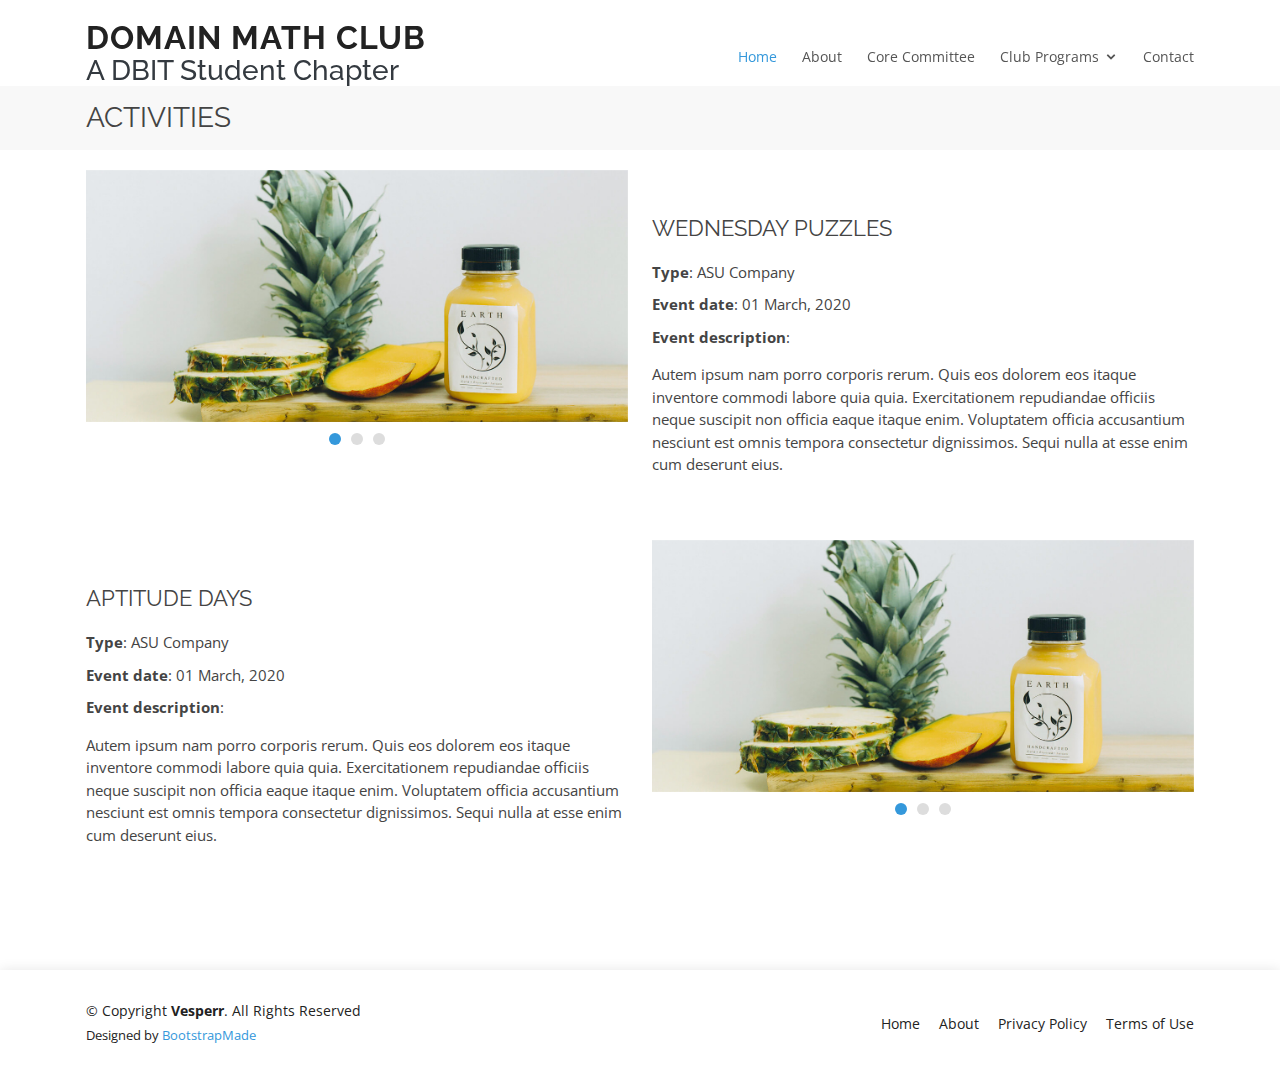
==== activities.html @ 2309be3c "updated reference to another page section(About Section)" ====
<!DOCTYPE html>
<html lang="en">

<head>
  <meta charset="utf-8">
  <meta content="width=device-width, initial-scale=1.0" name="viewport">

  <title>Event Details</title>
  <meta content="" name="description">
  <meta content="" name="keywords">

  <!-- Favicons -->
  <link href="assets/img/domain_logo.jfif" rel="icon">
  <link href="assets/img/apple-touch-icon.png" rel="apple-touch-icon">

  <!-- Google Fonts -->
  <link href="https://fonts.googleapis.com/css?family=Open+Sans:300,300i,400,400i,600,600i,700,700i|Raleway:300,300i,400,400i,500,500i,600,600i,700,700i|Poppins:300,300i,400,400i,500,500i,600,600i,700,700i" rel="stylesheet">

  <!-- Vendor CSS Files -->
  <link href="assets/vendor/bootstrap/css/bootstrap.min.css" rel="stylesheet">
  <link href="assets/vendor/icofont/icofont.min.css" rel="stylesheet">
  <link href="assets/vendor/remixicon/remixicon.css" rel="stylesheet">
  <link href="assets/vendor/boxicons/css/boxicons.min.css" rel="stylesheet">
  <link href="assets/vendor/owl.carousel/assets/owl.carousel.min.css" rel="stylesheet">
  <link href="assets/vendor/venobox/venobox.css" rel="stylesheet">
  <link href="assets/vendor/aos/aos.css" rel="stylesheet">

  <!-- Template Main CSS File -->
  <link href="assets/css/style.css" rel="stylesheet">

  <!-- =======================================================
  * Template Name: Vesperr - v3.0.0
  * Template URL: https://bootstrapmade.com/vesperr-free-bootstrap-template/
  * Author: BootstrapMade.com
  * License: https://bootstrapmade.com/license/
  ======================================================== -->
</head>

<body>

  <!-- ======= Header ======= -->
  <header id="header" class="fixed-top d-flex align-items-center">
    <div class="container d-flex align-items-center">

      <div class="logo mr-auto">
        <h1 class="text-light"><a href="index.html"><span>DOMAIN MATH CLUB</span></a></h1>
        <h3 class="text-dark"><span>A DBIT Student Chapter</span></h3>
        <!-- Uncomment below if you prefer to use an image logo -->
        <!-- <a href="index.html"><img src="assets/img/logo.png" alt="" class="img-fluid"></a>-->
      </div>

      <nav class="nav-menu d-none d-lg-block">
        <ul>
          <li class="active"><a href="index.html">Home</a></li>
          <li><a href="index.html#about">About</a></li>
          <li><a href="coreteam.html">Core Committee</a></li>
          <li class="drop-down"><a href="#">Club Programs</a>
            <ul>
              <li><a href="events.html">Events</a></li>
              <li class="active"><a href="#">Activities</a>
              </li>
              <li><a href="#">Workshops</a></li>
            </ul>
          </li>
          <li><a href="index.html#contact">Contact</a></li>
        </ul>
      </nav><!-- .nav-menu -->

    </div>
  </header><!-- End Header -->

  <main id="main">

    <!-- ======= Breadcrumbs ======= -->
    <section id="breadcrumbs" class="breadcrumbs">
      <div class="container">

        <div class="d-flex justify-content-between align-items-center">
          <h2>ACTIVITIES</h2>
        </div>

      </div>
    </section><!-- End Breadcrumbs -->

    <!-- ======= Portfolio Details Section ======= -->
    <section id="portfolio-details" class="portfolio-details">
      <div class="container">

        <div class="row">
          <div class="col-lg-6">
            <div class="owl-carousel portfolio-details-carousel">
              <img src="assets/img/portfolio/portfolio-details-1.jpg" class="img-fluid" alt="">
              <img src="assets/img/portfolio/portfolio-details-2.jpg" class="img-fluid" alt="">
              <img src="assets/img/portfolio/portfolio-details-3.jpg" class="img-fluid" alt="">
            </div>
          </div>

          <div class="col-lg-6 portfolio-info">
            <h3>WEDNESDAY PUZZLES</h3>
            <ul>
              <!--<li><strong>Category</strong>: Web design</li>-->
              <li><strong>Type</strong>: ASU Company</li>
              <li><strong>Event date</strong>: 01 March, 2020</li>
              <li><strong>Event description</strong>:<p>
                Autem ipsum nam porro corporis rerum. Quis eos dolorem eos itaque inventore commodi labore quia quia. Exercitationem repudiandae officiis neque suscipit non officia eaque itaque enim. Voluptatem officia accusantium nesciunt est omnis tempora consectetur dignissimos. Sequi nulla at esse enim cum deserunt eius.
              </p></li>
            </ul>
          </div>

        </div>
        <br><br>

        <div class="row">

          <div class="col-lg-6 portfolio-info">
            <h3>APTITUDE DAYS</h3>
            <ul>
              <!--<li><strong>Category</strong>: Web design</li>-->
              <li><strong>Type</strong>: ASU Company</li>
              <li><strong>Event date</strong>: 01 March, 2020</li>
              <li><strong>Event description</strong>:<p>
                Autem ipsum nam porro corporis rerum. Quis eos dolorem eos itaque inventore commodi labore quia quia. Exercitationem repudiandae officiis neque suscipit non officia eaque itaque enim. Voluptatem officia accusantium nesciunt est omnis tempora consectetur dignissimos. Sequi nulla at esse enim cum deserunt eius.
              </p></li>
            </ul>
          </div>

          <div class="col-lg-6">
            <div class="owl-carousel portfolio-details-carousel">
              <img src="assets/img/portfolio/portfolio-details-1.jpg" class="img-fluid" alt="">
              <img src="assets/img/portfolio/portfolio-details-2.jpg" class="img-fluid" alt="">
              <img src="assets/img/portfolio/portfolio-details-3.jpg" class="img-fluid" alt="">
            </div>
          </div>

        </div>
        <br><br>

      </div>
    </section><!-- End Portfolio Details Section -->

  </main><!-- End #main -->

  <!-- ======= Footer ======= -->
  <footer id="footer">
    <div class="container">
      <div class="row d-flex align-items-center">
        <div class="col-lg-6 text-lg-left text-center">
          <div class="copyright">
            &copy; Copyright <strong>Vesperr</strong>. All Rights Reserved
          </div>
          <div class="credits">
            <!-- All the links in the footer should remain intact. -->
            <!-- You can delete the links only if you purchased the pro version. -->
            <!-- Licensing information: https://bootstrapmade.com/license/ -->
            <!-- Purchase the pro version with working PHP/AJAX contact form: https://bootstrapmade.com/vesperr-free-bootstrap-template/ -->
            Designed by <a href="https://bootstrapmade.com/">BootstrapMade</a>
          </div>
        </div>
        <div class="col-lg-6">
          <nav class="footer-links text-lg-right text-center pt-2 pt-lg-0">
            <a href="#intro" class="scrollto">Home</a>
            <a href="#about" class="scrollto">About</a>
            <a href="#">Privacy Policy</a>
            <a href="#">Terms of Use</a>
          </nav>
        </div>
      </div>
    </div>
  </footer><!-- End Footer -->

  <a href="#" class="back-to-top"><i class="icofont-simple-up"></i></a>

  <!-- Vendor JS Files -->
  <script src="assets/vendor/jquery/jquery.min.js"></script>
  <script src="assets/vendor/bootstrap/js/bootstrap.bundle.min.js"></script>
  <script src="assets/vendor/jquery.easing/jquery.easing.min.js"></script>
  <script src="assets/vendor/php-email-form/validate.js"></script>
  <script src="assets/vendor/waypoints/jquery.waypoints.min.js"></script>
  <script src="assets/vendor/counterup/counterup.min.js"></script>
  <script src="assets/vendor/owl.carousel/owl.carousel.min.js"></script>
  <script src="assets/vendor/isotope-layout/isotope.pkgd.min.js"></script>
  <script src="assets/vendor/venobox/venobox.min.js"></script>
  <script src="assets/vendor/aos/aos.js"></script>

  <!-- Template Main JS File -->
  <script src="assets/js/main.js"></script>

</body>

</html>
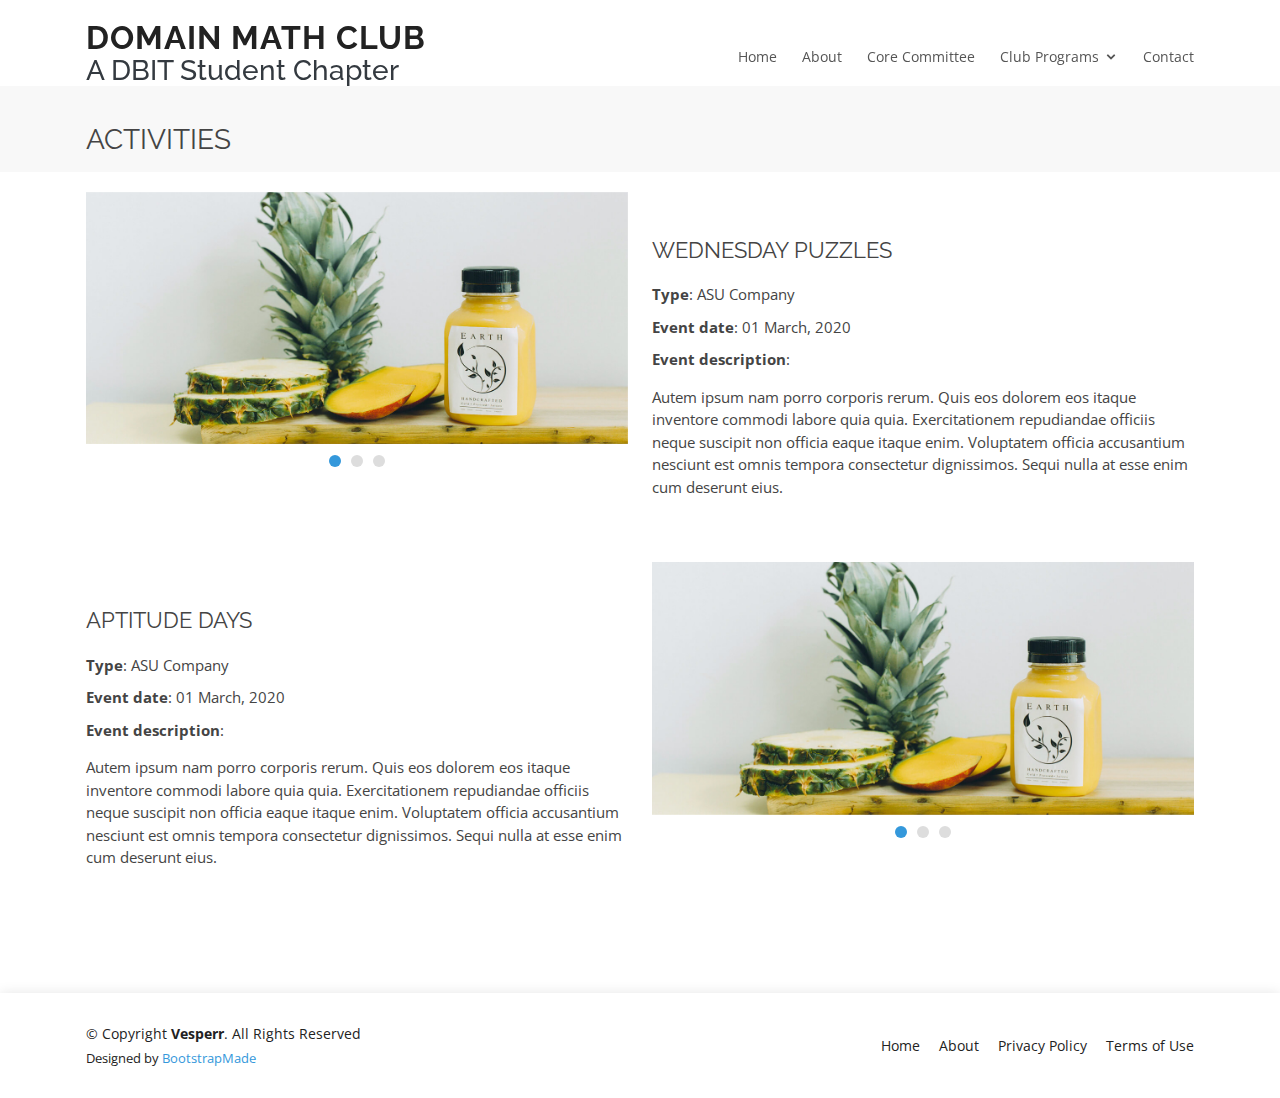
==== commit 93f77f60: "Minor Update" ====
--- a/activities.html
+++ b/activities.html
@@ -51,14 +51,14 @@
 
       <nav class="nav-menu d-none d-lg-block">
         <ul>
-          <li class="active"><a href="index.html">Home</a></li>
+          <li><a href="index.html">Home</a></li>
           <li><a href="index.html#about">About</a></li>
           <li><a href="coreteam.html">Core Committee</a></li>
           <li class="drop-down"><a href="#">Club Programs</a>
             <ul>
               <li><a href="events.html">Events</a></li>
-              <li class="active"><a href="#">Activities</a>
-              </li>
+              <li class="active"><a href="#">Activities</a></li>
+              <li><a href="webinars.html">Webinars</a></li>
               <li><a href="#">Workshops</a></li>
             </ul>
           </li>
@@ -76,7 +76,7 @@
       <div class="container">
 
         <div class="d-flex justify-content-between align-items-center">
-          <h2>ACTIVITIES</h2>
+          <h2 style="margin-top: 2%">ACTIVITIES</h2>
         </div>
 
       </div>
--- a/assets/css/style.css
+++ b/assets/css/style.css
@@ -250,6 +250,12 @@
   color: #222222;
 }
 
+.accordionEx23 {
+  max-width: 500px;
+  margin: 50px auto;
+  box-shadow: 0 0 1px rgba(0,0,0,0.1);
+}
+
 .mobile-nav {
   position: fixed;
   top: 55px;
@@ -531,7 +537,6 @@
   }
 }
 
-
 /*--------------------------------------------------------------
 # Clients
 --------------------------------------------------------------*/
@@ -1191,9 +1196,26 @@
 
 @media only screen and (min-width: 700px) {
   .faculty-co {
-    margin-left: 24%;
-  }
-}
+    margin-left: 25%;
+  }
+}
+
+@media only screen and (min-width: 300px) {
+  .team-responsive {
+    width: 380px;
+    height: 470px;
+    
+  }
+}
+
+@media only screen and (min-width: 800px) {
+  .team-responsive {
+    width: 330px;
+    height: 430px;
+    margin-left: 20%;
+  }
+}
+
 
 /*--------------------------------------------------------------
 # Pricing
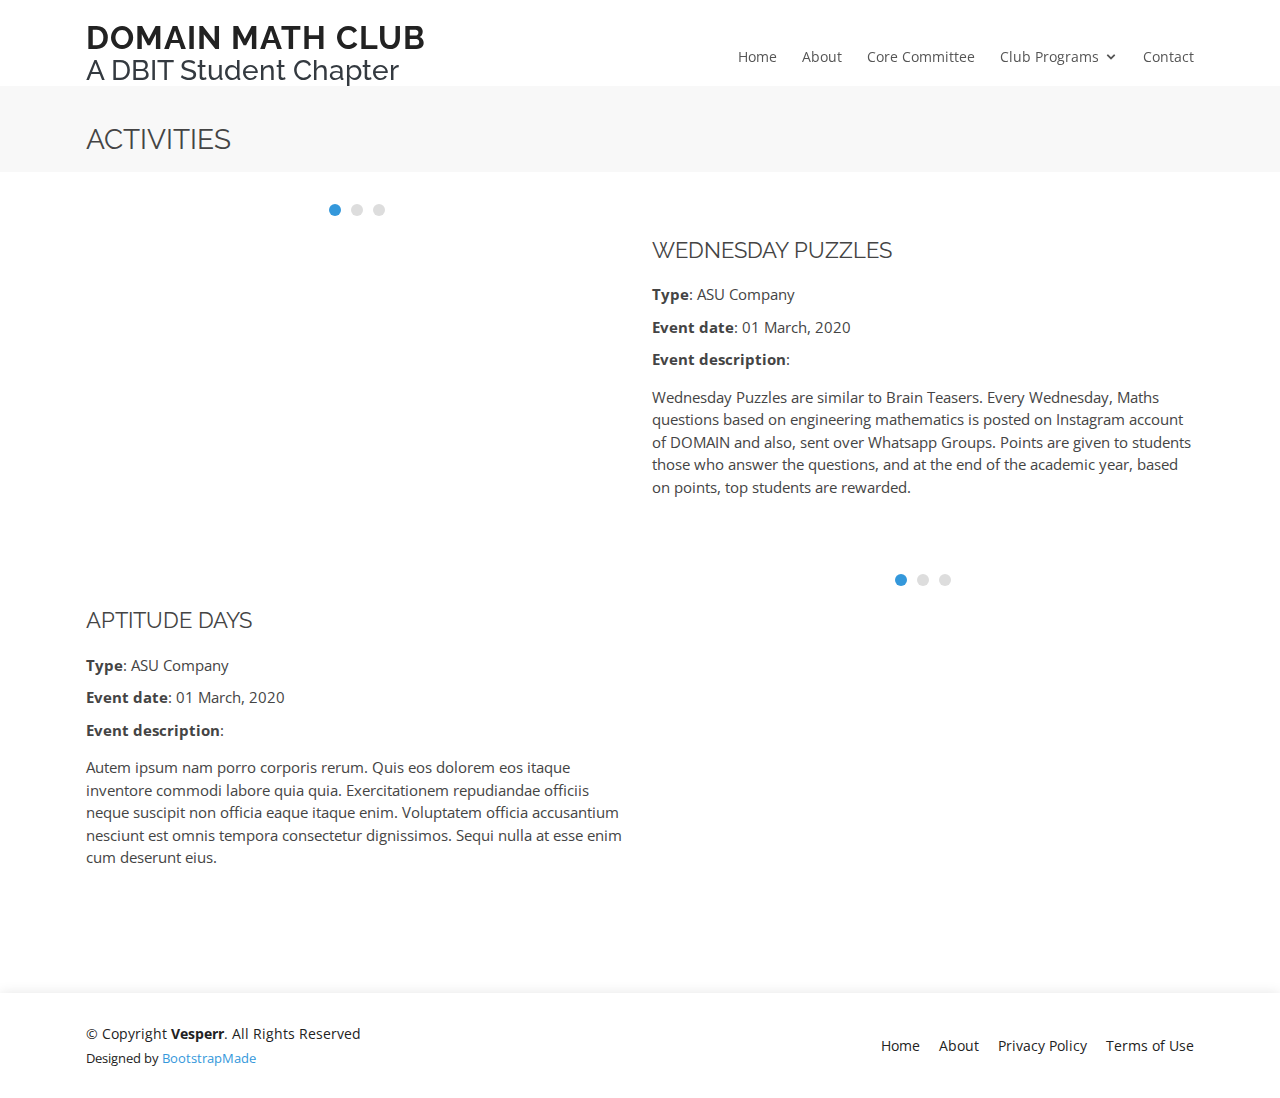
==== commit 094d0490: "Updated Wednesday Puzzles" ====
--- a/activities.html
+++ b/activities.html
@@ -102,7 +102,7 @@
               <li><strong>Type</strong>: ASU Company</li>
               <li><strong>Event date</strong>: 01 March, 2020</li>
               <li><strong>Event description</strong>:<p>
-                Autem ipsum nam porro corporis rerum. Quis eos dolorem eos itaque inventore commodi labore quia quia. Exercitationem repudiandae officiis neque suscipit non officia eaque itaque enim. Voluptatem officia accusantium nesciunt est omnis tempora consectetur dignissimos. Sequi nulla at esse enim cum deserunt eius.
+                Wednesday Puzzles are similar to Brain Teasers. Every Wednesday, Maths questions based on engineering mathematics is posted on Instagram account of DOMAIN and also, sent over Whatsapp Groups. Points are given to students those who answer the questions, and at the end of the academic year, based on points, top students are rewarded.
               </p></li>
             </ul>
           </div>
@@ -187,4 +187,4 @@
 
 </body>
 
-</html>+</html>
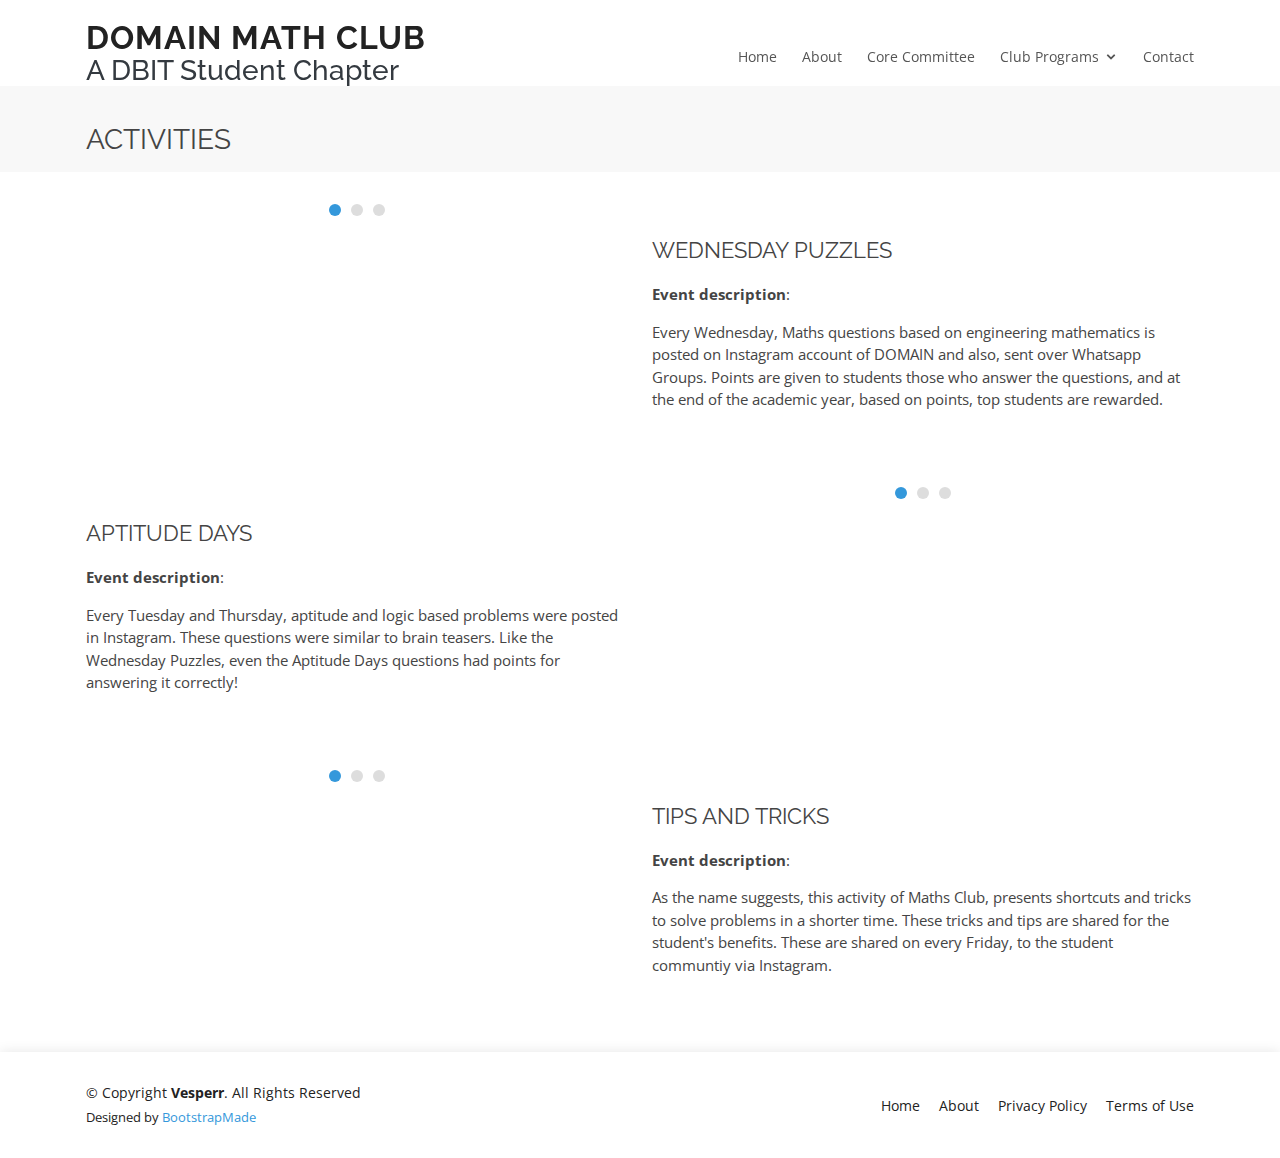
==== commit 05f6b90e: "Updated activities.html" ====
--- a/activities.html
+++ b/activities.html
@@ -98,11 +98,8 @@
           <div class="col-lg-6 portfolio-info">
             <h3>WEDNESDAY PUZZLES</h3>
             <ul>
-              <!--<li><strong>Category</strong>: Web design</li>-->
-              <li><strong>Type</strong>: ASU Company</li>
-              <li><strong>Event date</strong>: 01 March, 2020</li>
               <li><strong>Event description</strong>:<p>
-                Wednesday Puzzles are similar to Brain Teasers. Every Wednesday, Maths questions based on engineering mathematics is posted on Instagram account of DOMAIN and also, sent over Whatsapp Groups. Points are given to students those who answer the questions, and at the end of the academic year, based on points, top students are rewarded.
+                Every Wednesday, Maths questions based on engineering mathematics is posted on Instagram account of DOMAIN and also, sent over Whatsapp Groups. Points are given to students those who answer the questions, and at the end of the academic year, based on points, top students are rewarded.
               </p></li>
             </ul>
           </div>
@@ -115,11 +112,8 @@
           <div class="col-lg-6 portfolio-info">
             <h3>APTITUDE DAYS</h3>
             <ul>
-              <!--<li><strong>Category</strong>: Web design</li>-->
-              <li><strong>Type</strong>: ASU Company</li>
-              <li><strong>Event date</strong>: 01 March, 2020</li>
               <li><strong>Event description</strong>:<p>
-                Autem ipsum nam porro corporis rerum. Quis eos dolorem eos itaque inventore commodi labore quia quia. Exercitationem repudiandae officiis neque suscipit non officia eaque itaque enim. Voluptatem officia accusantium nesciunt est omnis tempora consectetur dignissimos. Sequi nulla at esse enim cum deserunt eius.
+                Every Tuesday and Thursday, aptitude and logic based problems were posted in Instagram. These questions were similar to brain teasers. Like the Wednesday Puzzles, even the Aptitude Days questions had points for answering it correctly!
               </p></li>
             </ul>
           </div>
@@ -134,6 +128,26 @@
 
         </div>
         <br><br>
+
+        <div class="row">
+          <div class="col-lg-6">
+            <div class="owl-carousel portfolio-details-carousel">
+              <img src="assets/img/portfolio/portfolio-details-1.jpg" class="img-fluid" alt="">
+              <img src="assets/img/portfolio/portfolio-details-2.jpg" class="img-fluid" alt="">
+              <img src="assets/img/portfolio/portfolio-details-3.jpg" class="img-fluid" alt="">
+            </div>
+          </div>
+
+          <div class="col-lg-6 portfolio-info">
+            <h3>TIPS AND TRICKS</h3>
+            <ul>
+              <li><strong>Event description</strong>:<p>
+                As the name suggests, this activity of Maths Club, presents shortcuts and tricks to solve problems in a shorter time. These tricks and tips are shared for the student's benefits. These are shared on every Friday, to the student communtiy via Instagram.
+              </p></li>
+            </ul>
+          </div>
+
+        </div>
 
       </div>
     </section><!-- End Portfolio Details Section -->
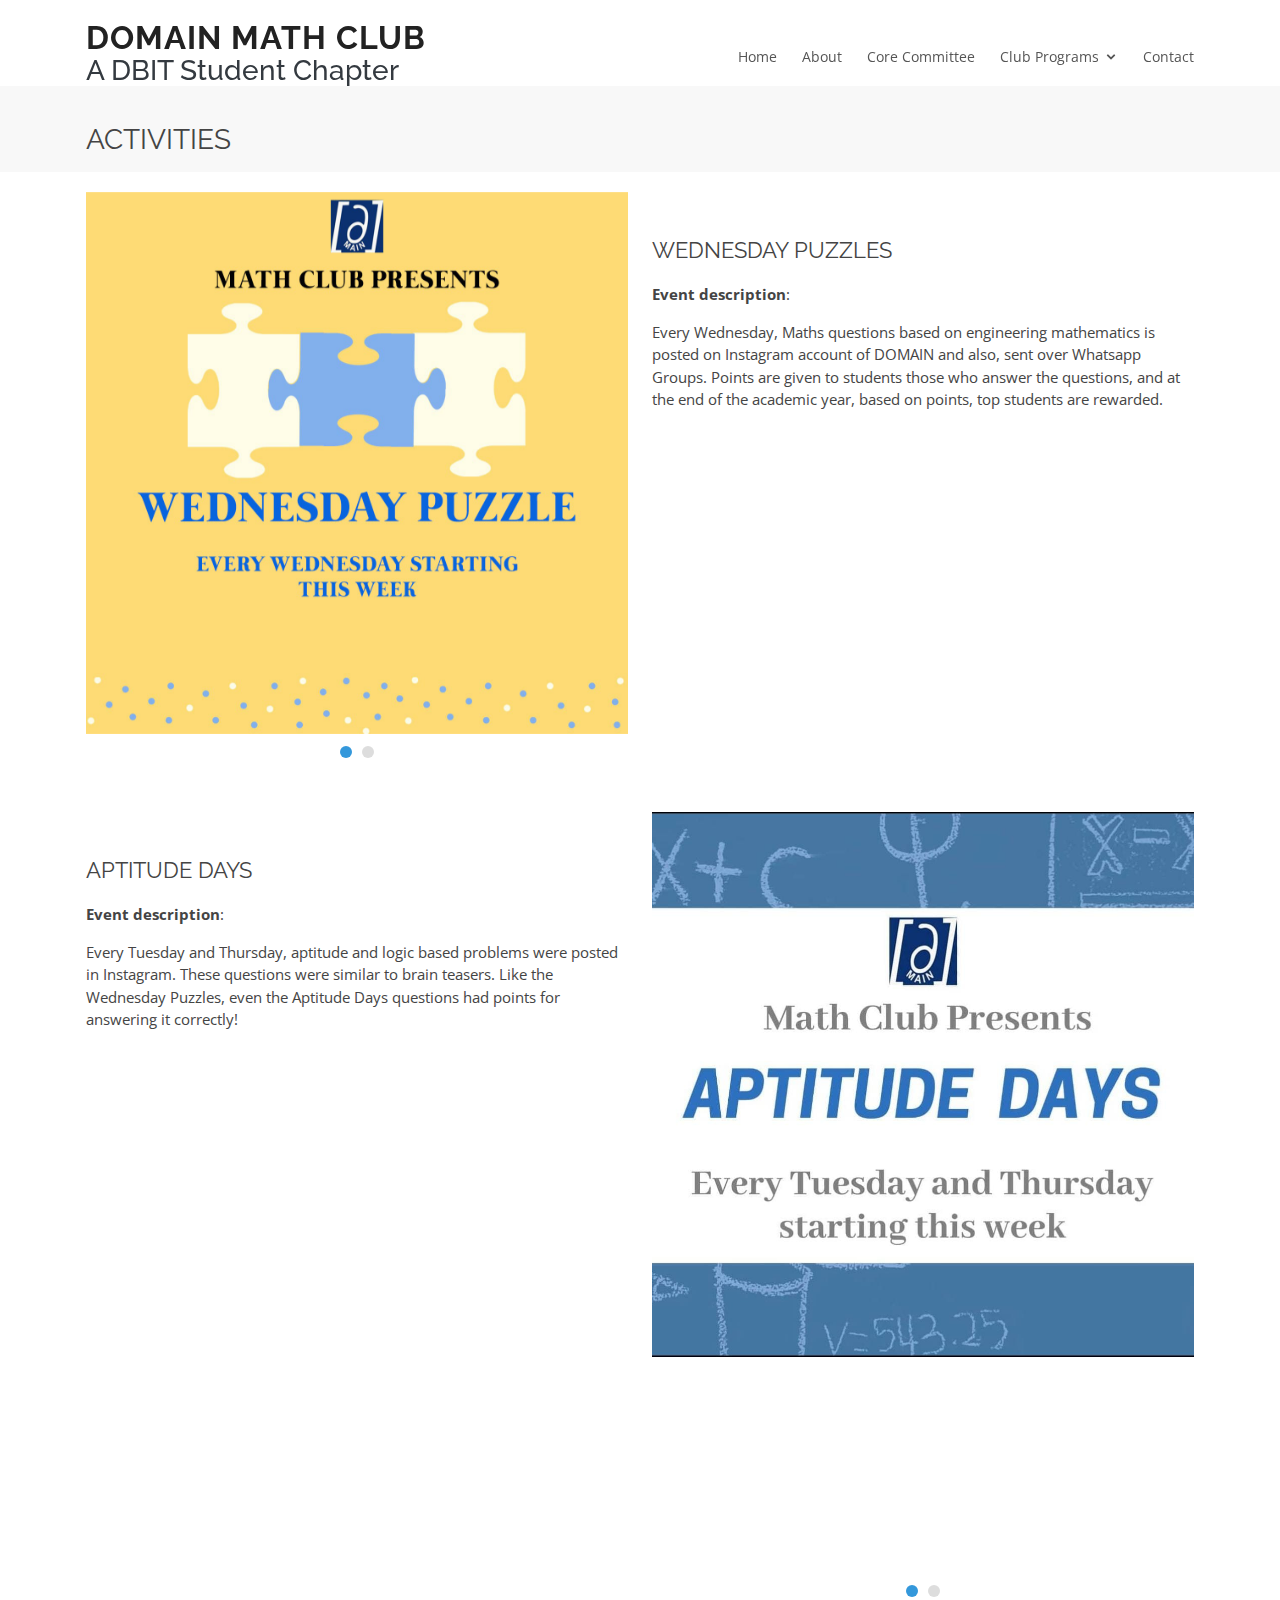
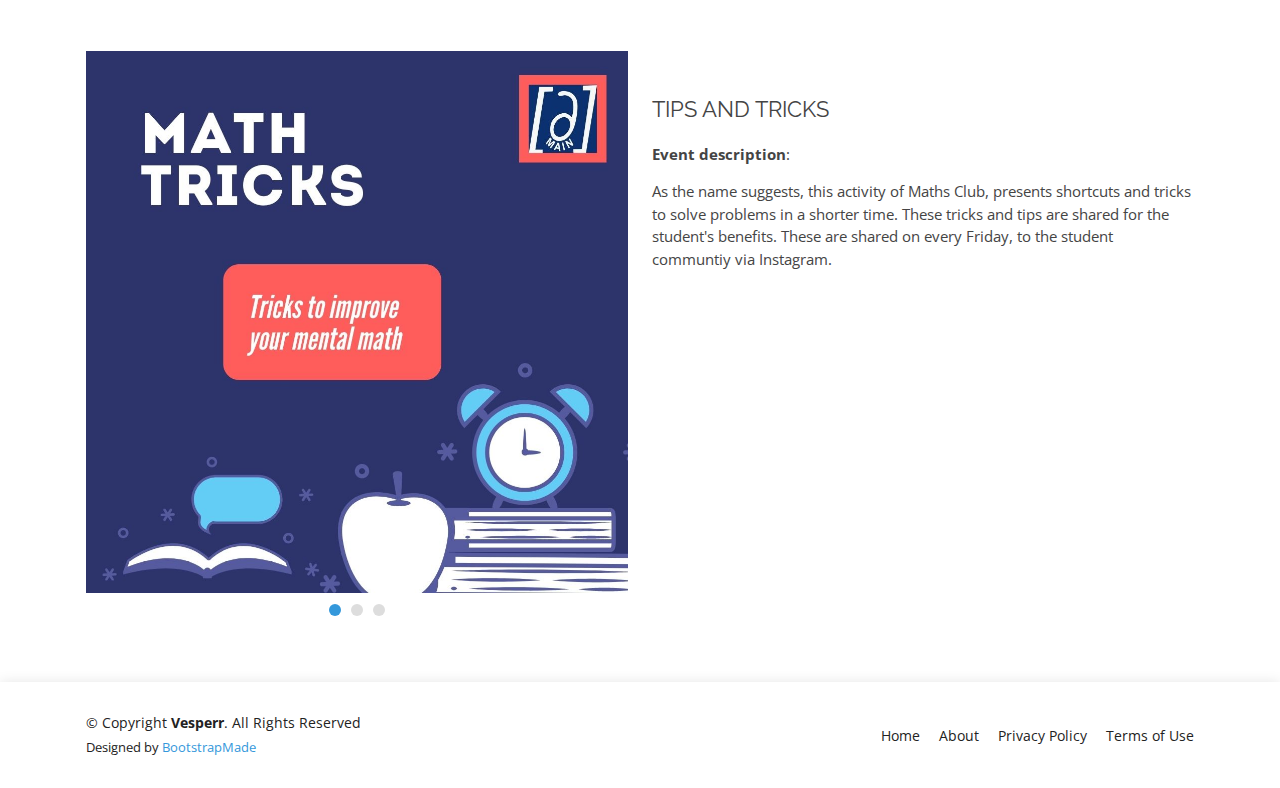
==== commit 73f67c32: "Activities updated" ====
--- a/activities.html
+++ b/activities.html
@@ -59,7 +59,8 @@
               <li><a href="events.html">Events</a></li>
               <li class="active"><a href="#">Activities</a></li>
               <li><a href="webinars.html">Webinars</a></li>
-              <li><a href="#">Workshops</a></li>
+              <li><a href="workshops.html">Workshops</a></li>
+              <li><a href="upcomevents.html">Upcoming Events</a></li>
             </ul>
           </li>
           <li><a href="index.html#contact">Contact</a></li>
@@ -89,9 +90,9 @@
         <div class="row">
           <div class="col-lg-6">
             <div class="owl-carousel portfolio-details-carousel">
-              <img src="assets/img/portfolio/portfolio-details-1.jpg" class="img-fluid" alt="">
-              <img src="assets/img/portfolio/portfolio-details-2.jpg" class="img-fluid" alt="">
-              <img src="assets/img/portfolio/portfolio-details-3.jpg" class="img-fluid" alt="">
+              <img src="assets/img/portfolio/wedpuz1.jpeg" class="img-fluid" alt="">
+              <img src="assets/img/portfolio/wedpuz2.jpeg" class="img-fluid" alt="">
+              
             </div>
           </div>
 
@@ -120,9 +121,8 @@
 
           <div class="col-lg-6">
             <div class="owl-carousel portfolio-details-carousel">
-              <img src="assets/img/portfolio/portfolio-details-1.jpg" class="img-fluid" alt="">
-              <img src="assets/img/portfolio/portfolio-details-2.jpg" class="img-fluid" alt="">
-              <img src="assets/img/portfolio/portfolio-details-3.jpg" class="img-fluid" alt="">
+              <img src="assets/img/portfolio/Aptitude1.jpeg" class="img-fluid" alt="">
+              <img src="assets/img/portfolio/Aptitude2.jpeg" class="img-fluid" alt="">
             </div>
           </div>
 
@@ -132,9 +132,9 @@
         <div class="row">
           <div class="col-lg-6">
             <div class="owl-carousel portfolio-details-carousel">
-              <img src="assets/img/portfolio/portfolio-details-1.jpg" class="img-fluid" alt="">
-              <img src="assets/img/portfolio/portfolio-details-2.jpg" class="img-fluid" alt="">
-              <img src="assets/img/portfolio/portfolio-details-3.jpg" class="img-fluid" alt="">
+              <img src="assets/img/portfolio/mattrick1.jpeg" class="img-fluid" alt="">
+              <img src="assets/img/portfolio/mattrick2.jpeg" class="img-fluid" alt="">
+              <img src="assets/img/portfolio/mattrick3.jpeg" class="img-fluid" alt="">
             </div>
           </div>
 
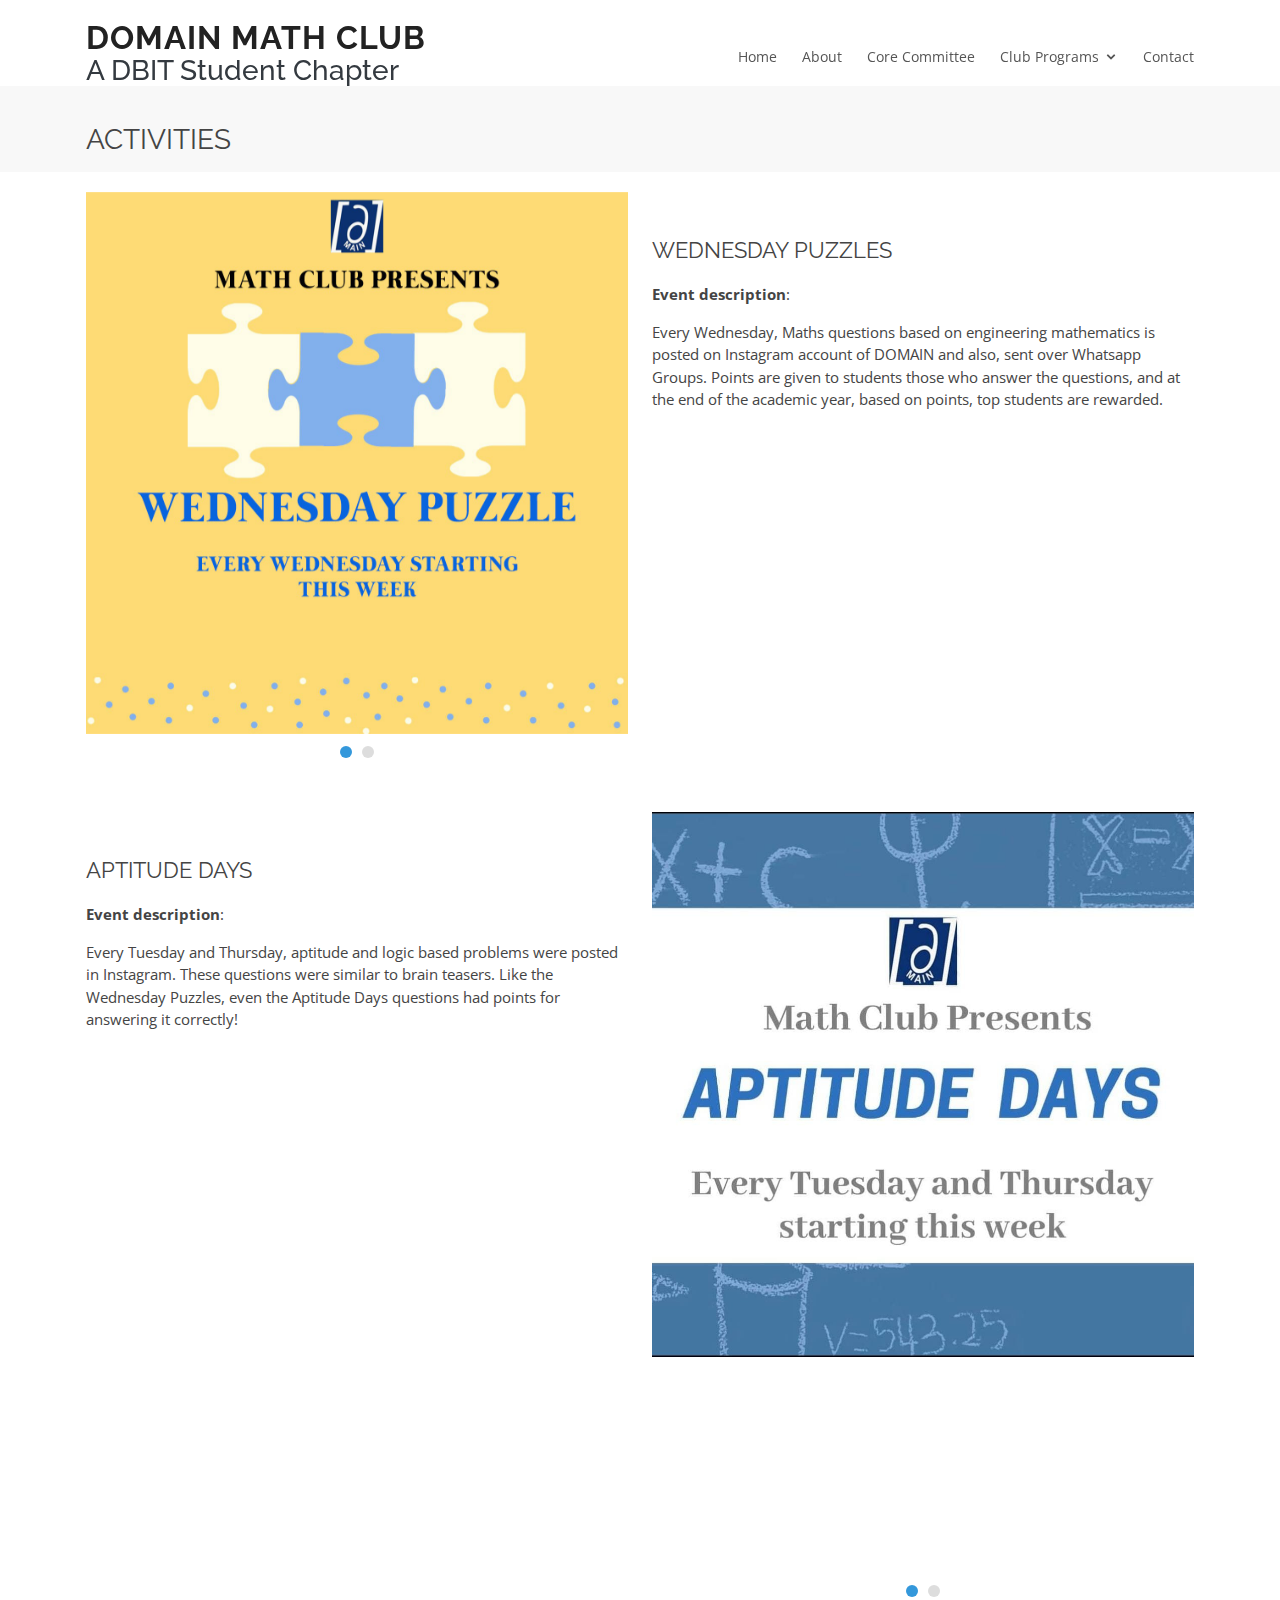
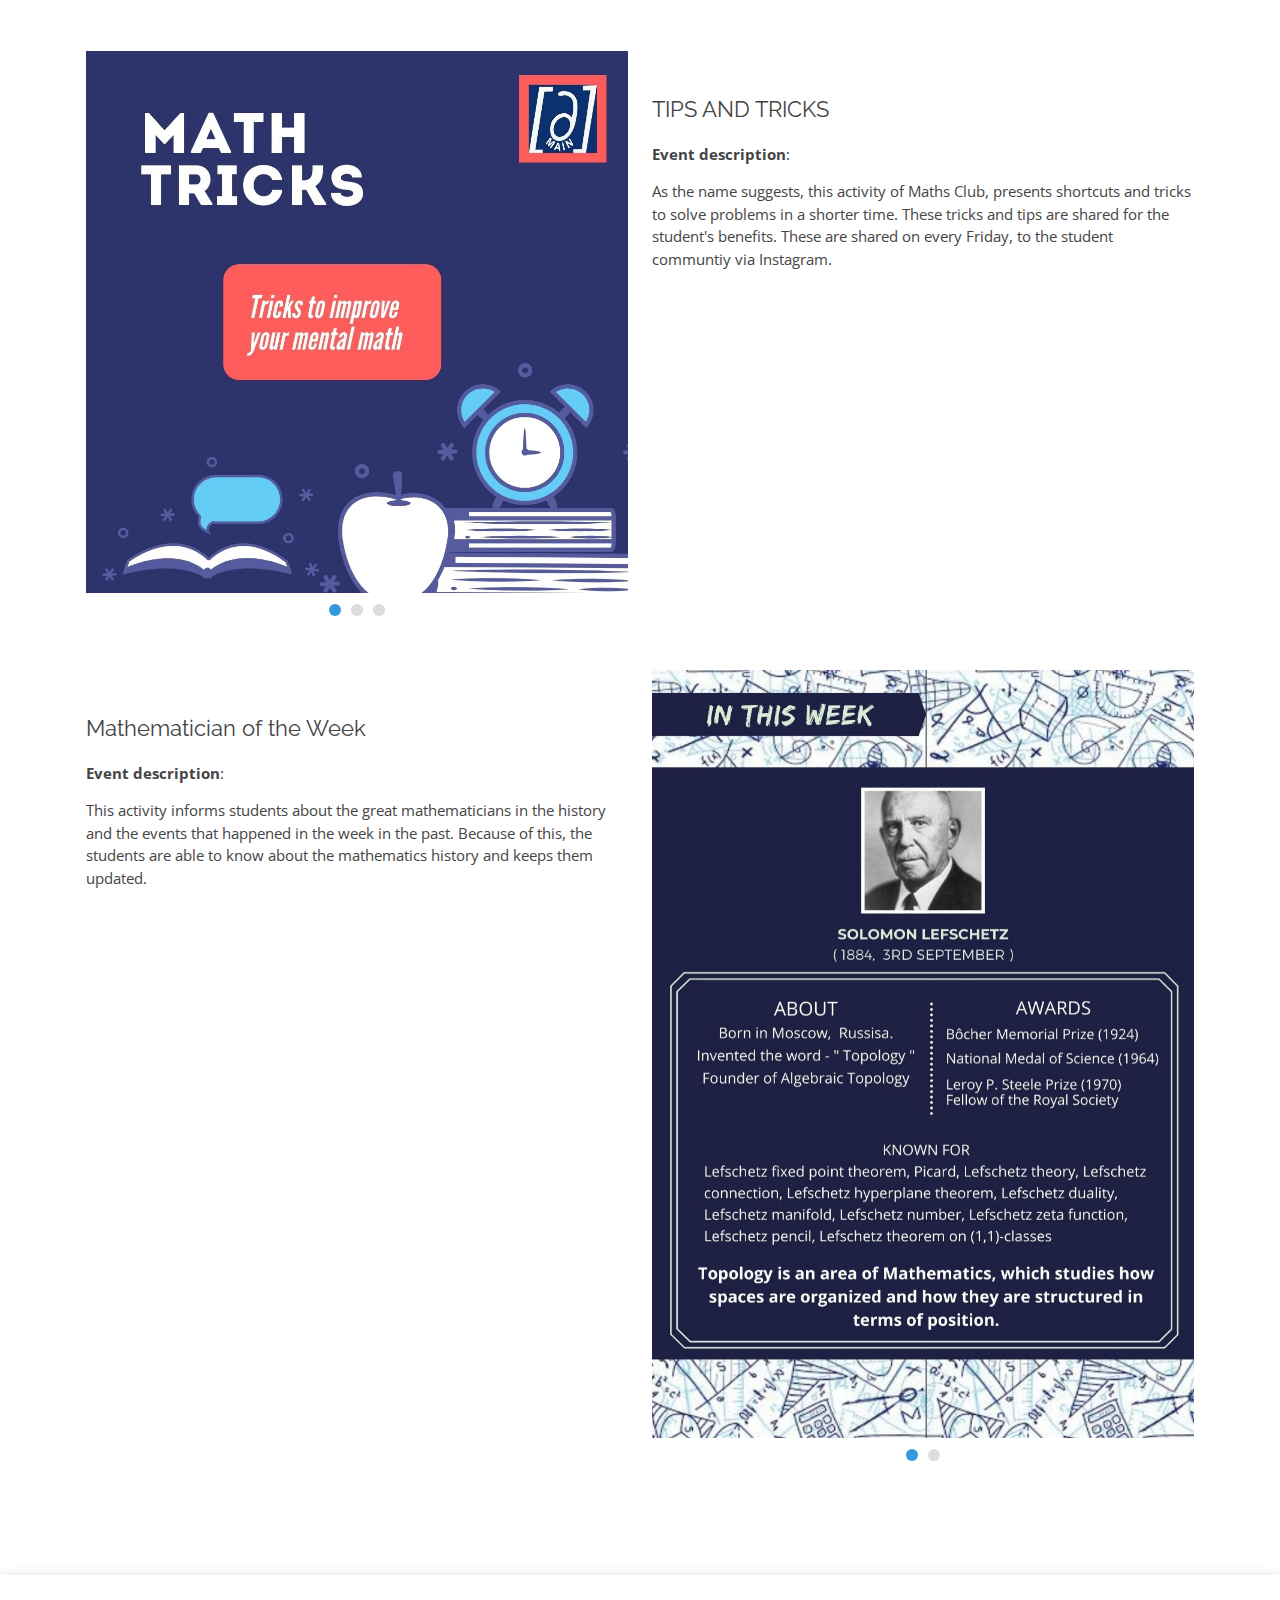
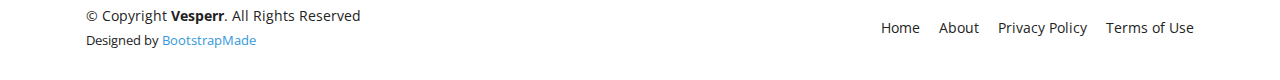
==== commit d7a21170: "Mathematicians added" ====
--- a/activities.html
+++ b/activities.html
@@ -148,6 +148,27 @@
           </div>
 
         </div>
+        <br><br>
+        <div class="row">
+
+          <div class="col-lg-6 portfolio-info">
+            <h3>Mathematician of the Week</h3>
+            <ul>
+              <li><strong>Event description</strong>:<p>
+                This activity informs students about the great mathematicians in the history and the events that happened in the week in the past. Because of this, the students 
+              are able to know about the mathematics history and keeps them updated.  </p></li>
+            </ul>
+          </div>
+
+          <div class="col-lg-6">
+            <div class="owl-carousel portfolio-details-carousel">
+              <img src="assets/img/portfolio/Mathematician.jpeg" class="img-fluid" alt="">
+              <img src="assets/img/portfolio/Aptitude2.jpeg" class="img-fluid" alt="">
+            </div>
+          </div>
+
+        </div>
+        <br><br>
 
       </div>
     </section><!-- End Portfolio Details Section -->
